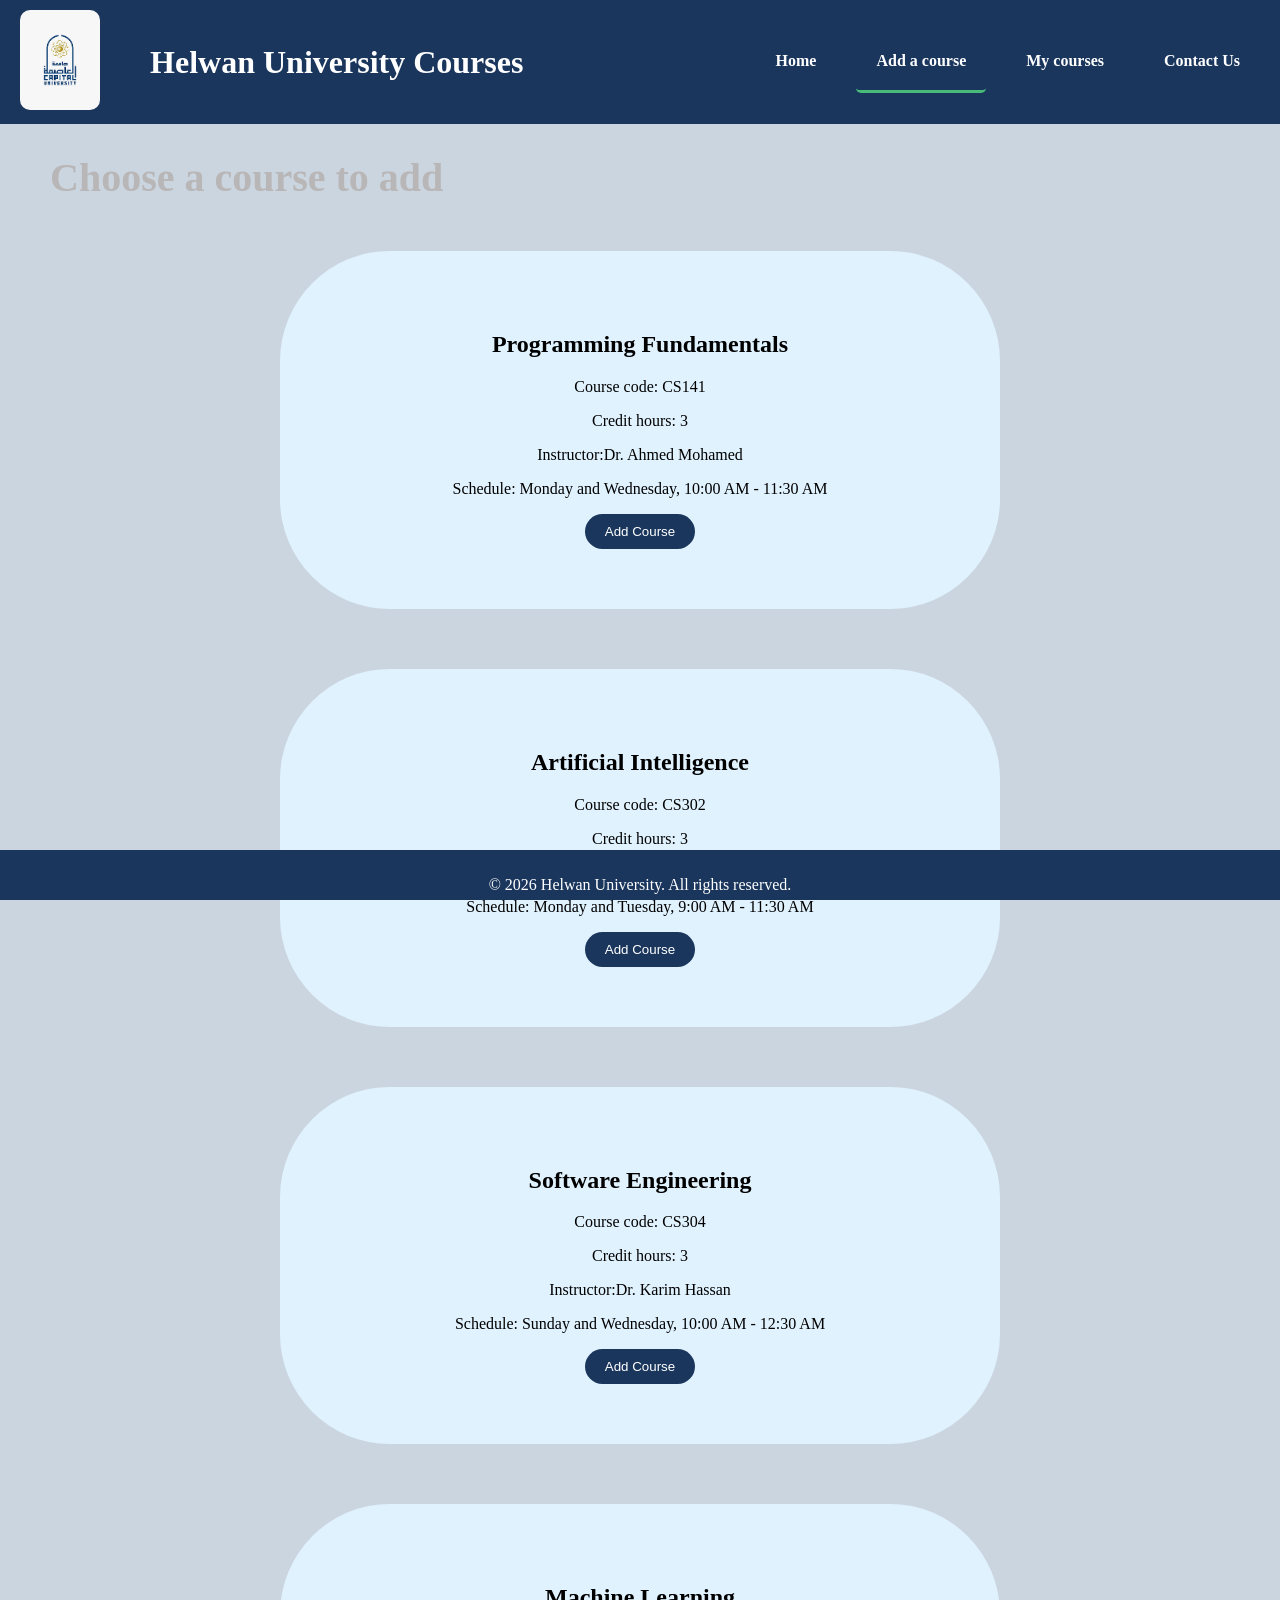
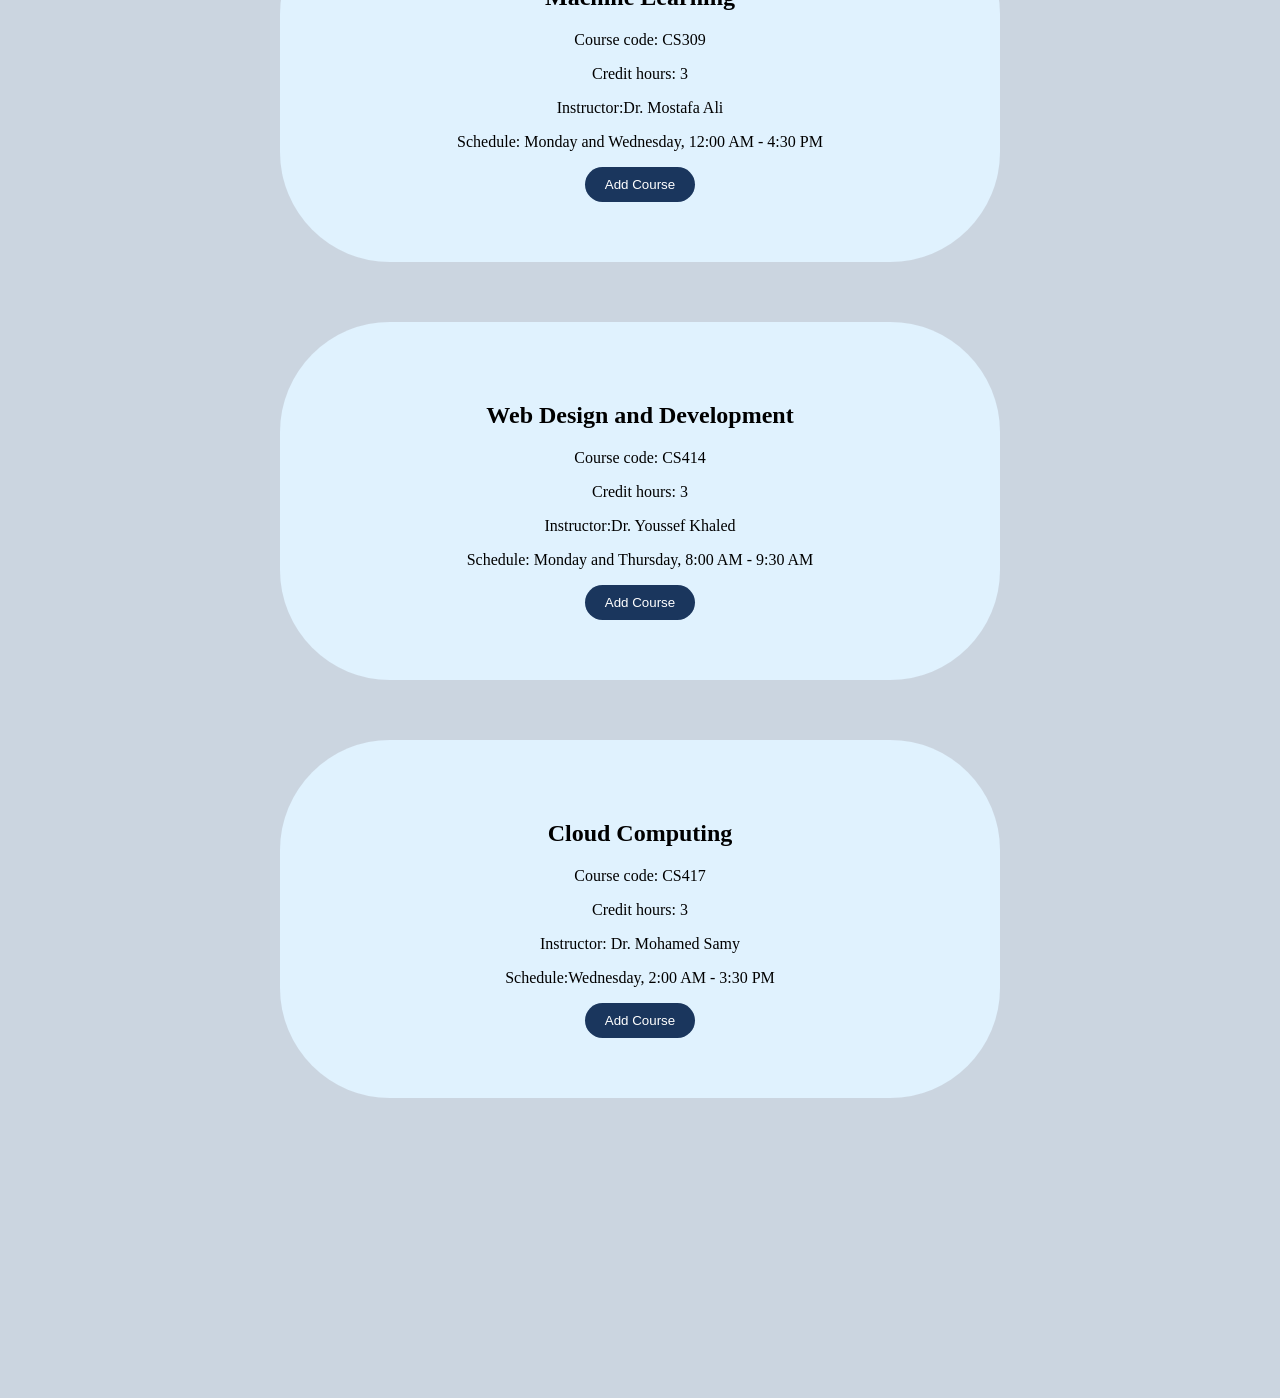
==== Add a Course.html @ 04a4eebd "Add files via upload" ====
<!DOCTYPE html>
<html>
<head>
    <title>Add a Course</title>
    <link rel = "stylesheet" href="Project css.css">
    <meta name="viewport" content="width=device-width, initial-scale=1.0">
    <meta charset="UTF-8">
</head>

<body id="Addacourse">
  <header class="header">
  <div class="logo">
    <a href="index.html"><img id="logo" src="images.png" alt="Helwan University Logo"></a>
  </div>
  <h1 class="title">Helwan University Courses</h1>
  <nav class="navigation">
    <ul>
      <li><a href="index.html">Home</a></li>
      <li><a href="Add a Course.html" class="active">Add a course</a></li>
      <li><a href="My courses.html">My courses</a></li>
      <li><a href="Contact Us.html">Contact Us</a></li>
    </ul>
  </nav>
</header>
  
  <h1 id="titleadd">Choose a course to add</h1>
        <div class="view">
      <div class="block">
        <h2>Programming Fundamentals</h2>
        <p>Course code: CS141</p>
        <p>Credit hours: 3</p>
        <p>Instructor:Dr. Ahmed Mohamed</p>
        <p>Schedule: Monday and Wednesday, 10:00 AM - 11:30 AM</p>
        <button class="add-button">Add Course</button>
        
      </div>
      <div class="block">
        <h2>Artificial Intelligence</h2>
        <p>Course code: CS302</p>
        <p>Credit hours: 3</p>
        <p>Instructor:Dr. Mahmoud Abdelrahman</p>
        <p>Schedule: Monday and Tuesday, 9:00 AM - 11:30 AM</p>
        <button class="add-button">Add Course</button>
      </div>
      <div class="block">
        <h2>Software Engineering</h2>
        <p>Course code: CS304</p>
        <p>Credit hours: 3</p>
        <p>Instructor:Dr. Karim Hassan</p>
        <p>Schedule: Sunday and Wednesday, 10:00 AM - 12:30 AM</p>
        <button class="add-button">Add Course</button>
      </div>
      <div class="block">
        <h2>Machine Learning</h2>
        <p>Course code: CS309</p>
        <p>Credit hours: 3</p>
        <p>Instructor:Dr. Mostafa Ali</p>
        <p>Schedule: Monday and Wednesday, 12:00 AM - 4:30 PM</p>
        <button class="add-button">Add Course</button>
      </div>
      <div class="block">
        <h2>Web Design and Development</h2>
        <p>Course code: CS414</p>
        <p>Credit hours: 3</p>
        <p>Instructor:Dr. Youssef Khaled</p>
        <p>Schedule: Monday and Thursday, 8:00 AM - 9:30 AM</p>
        <button class="add-button">Add Course</button>
      </div>
      <div class="block">
        <h2>Cloud Computing</h2>
        <p>Course code: CS417</p>
        <p>Credit hours: 3</p>
        <p>Instructor: Dr. Mohamed Samy </p>
        <p>Schedule:Wednesday, 2:00 AM - 3:30 PM</p>
        <button class="add-button">Add Course</button>
      </div>
    </div>
    
</body>
<footer>
    <p>&copy; 2026 Helwan University. All rights reserved.</p>
    </footer>
</html>
---- Project css.css ----
body{
    margin: 0px;
    margin-bottom: 300px;
    background-color:#cbd5e0;
}




  
h1   {
    color: white;
    font-size: clamp(21px, 4vw, 40px);
    font-weight: bold;
    margin-bottom: 20px;
    background-color:#1a365d  ;
    margin-top: 0px;
}


#titleadd {
     font-size: clamp(21px, 4vw, 40px);
    background-color: transparent;
    color: #b8b6b6;
    margin-left: clamp(10px, 5%, 50px);
    margin-top: 30px;
    margin-bottom: 30px;
}

.title {
  flex: 1;              
  text-align: left;
  margin-left: clamp(10px, 5%, 50px);
  margin-right: clamp(10px, 5%, 50px);
  margin-top: 0;
  margin-bottom: 0;
  font-size: clamp(19px, 4vw, 32px);
  font-weight: bold;
  color: white;
}
.navigation ul{
    list-style-type:none;
    background-color: #1a365d ;
    padding: 0%;
    margin: 0%;
    overflow: hidden;
    list-style: none;
    display: flex;
    gap: 20px;
    margin: 0;
    padding: 0;

}
.navigation li{
    
    margin: 0px;
    float: right;
}
.navigation a{
    text-decoration: none;
    color: white;
    padding: 20px;
    display: block;
    text-align: center;
    border-radius: 10px;
    transition: all 0.5s ease-in-out;
    font-weight: bold;

}
.navigation a:not(.active):hover{
    background-color: #48bb78;
    transition:ease-in 0.3s;

}
#pa {
    font-weight: bold;
    margin-bottom: 20px;
    text-align: center;
}
#h1 {
    font-size: clamp(21px, 4vw, 40px);
    font-weight: bold;
    
}

#content {
    background-color: #ffffff;
    text-align: center;
    padding: 20px;
    border-radius: 10px;
    max-width: 600px;
    display: flex;
    flex-direction: column;
    align-items: center;
    margin-top: 50px;
    margin-left: auto;
    margin-right: auto;
    transition: all 0.5s ease-in-out;
    animation: fadeIn 1.5s ease-in-out forwards;

}
#bt {
    cursor: pointer;
    width: 100px;
    border-radius: 30px;
        transition: all 0.5s ease-in-out;


}
#bar {
    width: clamp(150px, 80%, 300px);
    padding: 10px;
    border-radius: 30px;
    margin-right: clamp(10px, 3%, 40px);
    transition: all 0.5s ease-in-out;
}
#content:hover {
    background-color: rgb(255, 254, 254);
    transition: 0.5s;
    transform: scale(1.1);
    border-radius: 50px;
}   
#bt:hover {
    background-color: black;
    color: white;
    transition: 0.5s;
    transform: scale(1.1);
}
#bar:hover {
    transition: 0.5s;
    transform: scaleX(1.1);
}


#logo {
  height: 100px;
  width: auto;
}

.nav-links {
    display: flex;
    gap: 30px;
}

.header {
  background-color: #1a365d; 
  display: flex;
  align-items: center;
  justify-content: space-between;
  padding: 10px 20px;
}

.logo img {
  height: 60px;  
  width: auto;
  border-radius: 10px;
  transition: all 0.5s ease-in-out;
}
.logo :hover {
  transform: scale(1.07);
  transition: 0.3s ease-out;
}


.block {

  background-color: #e0f2fe ;
  padding: clamp(15px, 5%, 60px);
  border-radius: 110px;
  max-width: 600px;
  margin: 50px auto;
  text-align: center;
  transition: all 0.5s ease-in-out;
  margin-bottom: 60px;
}

.block:hover {
    background-color: #b8b6b6 ;
     transition: 0.5s;
    transform: scale(1.1);
    
    
}
#Addacourse {
    background-color:#cbd5e0;
}
@keyframes fadeIn {
    from {
        opacity: 0;
        transform: translateY(20px);
    }
    to {
        opacity: 1;
        transform: translateY(0);
    }
}

#contactus {
    background-color:#cbd5e0;
}
#contact-content {
    background-color:#ffffff ;
    padding: 20px;
    border-radius: 10px;
    max-width: 600px;
    margin: 50px auto;
    animation: fadeIn 1.5s ease-in-out forwards;
    transition: all 0.5s ease-in-out;
}
#contact-content:hover {
     transition: 0.5s;
    border-radius: 50px;
    
}
table {
  width: 80%;
  margin: 20px auto;
  border-collapse: collapse;
  font-family: Arial, sans-serif;
}

th, td {
  border: 3px solid #333;
  padding: 12px;
  text-align: center;
}

th {
  background-color: #1a365d;
  color: white;
}

tr {
  background-color: #f2f2f2;
}

tr:hover {
  background-color: #48bb78;
  transition: 0.3s ease;
}
.add-button {
  background-color: #1a365d;
  color: white;
  border: none;
  padding: 10px 20px;
  border-radius: 30px;
  cursor: pointer;
  transition: all 0.5s ease-in-out;
}
.add-button:hover {
  background-color: #0055aa;
  transition: 0.3s ease-in;
}
#or{
    font-size: clamp(16px, 3vw, 24px);
    font-weight: bold;
    text-align: center;
    margin: 20px 0;
    border-radius: 30px;
}
#contact-form {
    display: flex;
    flex-direction: column;
    gap: 15px;
    max-width: 400px;
    margin: 0 auto;
    background-color: #ffffff;
    border-radius: 10px;
    padding: 20px;
    animation: fadeIn 3s ease-in-out forwards;
    
}
input, textarea {
    padding: 10px;
    border-radius: 30px;
    border: 1px solid #000000;
    font-size: 14px;
    resize: none;
} 
label {
    font-weight: bold;

    
}
#add-more {
    background-color: #1a365d;
    color: white;
    border: none;
    padding: 10px 20px;
    border-radius: 30px;
    cursor: pointer;
    transition: all 0.5s ease-in-out;
}


#addmore {
    text-align: center;
    margin-top: 30px;
}
.navigation a.active{
  border-bottom: #48bb78 3px solid;
  transition: none;
  border-radius: 5px;

}

footer {
    background-color: #1a365d;
    color: white;
    text-align: center;
    justify-content: center;
    padding: 10px 0;
    position: fixed;
    width: 100%;
    height: 30px;
    bottom: 0;
}
@media (max-width: 1024px) {
  h1 { font-size: 32px; }
  .title { margin-left: 20px; margin-right: 20px; }
  .nav-links { gap: 15px; }
}
@media (max-width: 768px) {
  h1 { font-size: 24px; }
  .title { font-size: 24px; margin-left: 10px; }
  .navigation ul { flex-direction: column; }
  .nav-links { flex-direction: column; gap: 10px; }
  #bar { width: 100%; margin-right: 0; }
  #content { margin-left: 20px; margin-right: 20px; }
  .block { padding: 30px; }
  table { width: 100%; font-size: 12px; }
  th, td { padding: 8px; }
}
@media (max-width: 480px) {
  h1 { font-size: 19px; }
  .header { padding: 5px 10px; }
  .nav-links { gap: 5px; }
  .navigation a { padding: 5px; }
  #Addacourse h1 { margin-left: 10px; }
  .block { padding: 15px; border-radius: 500px; }
}
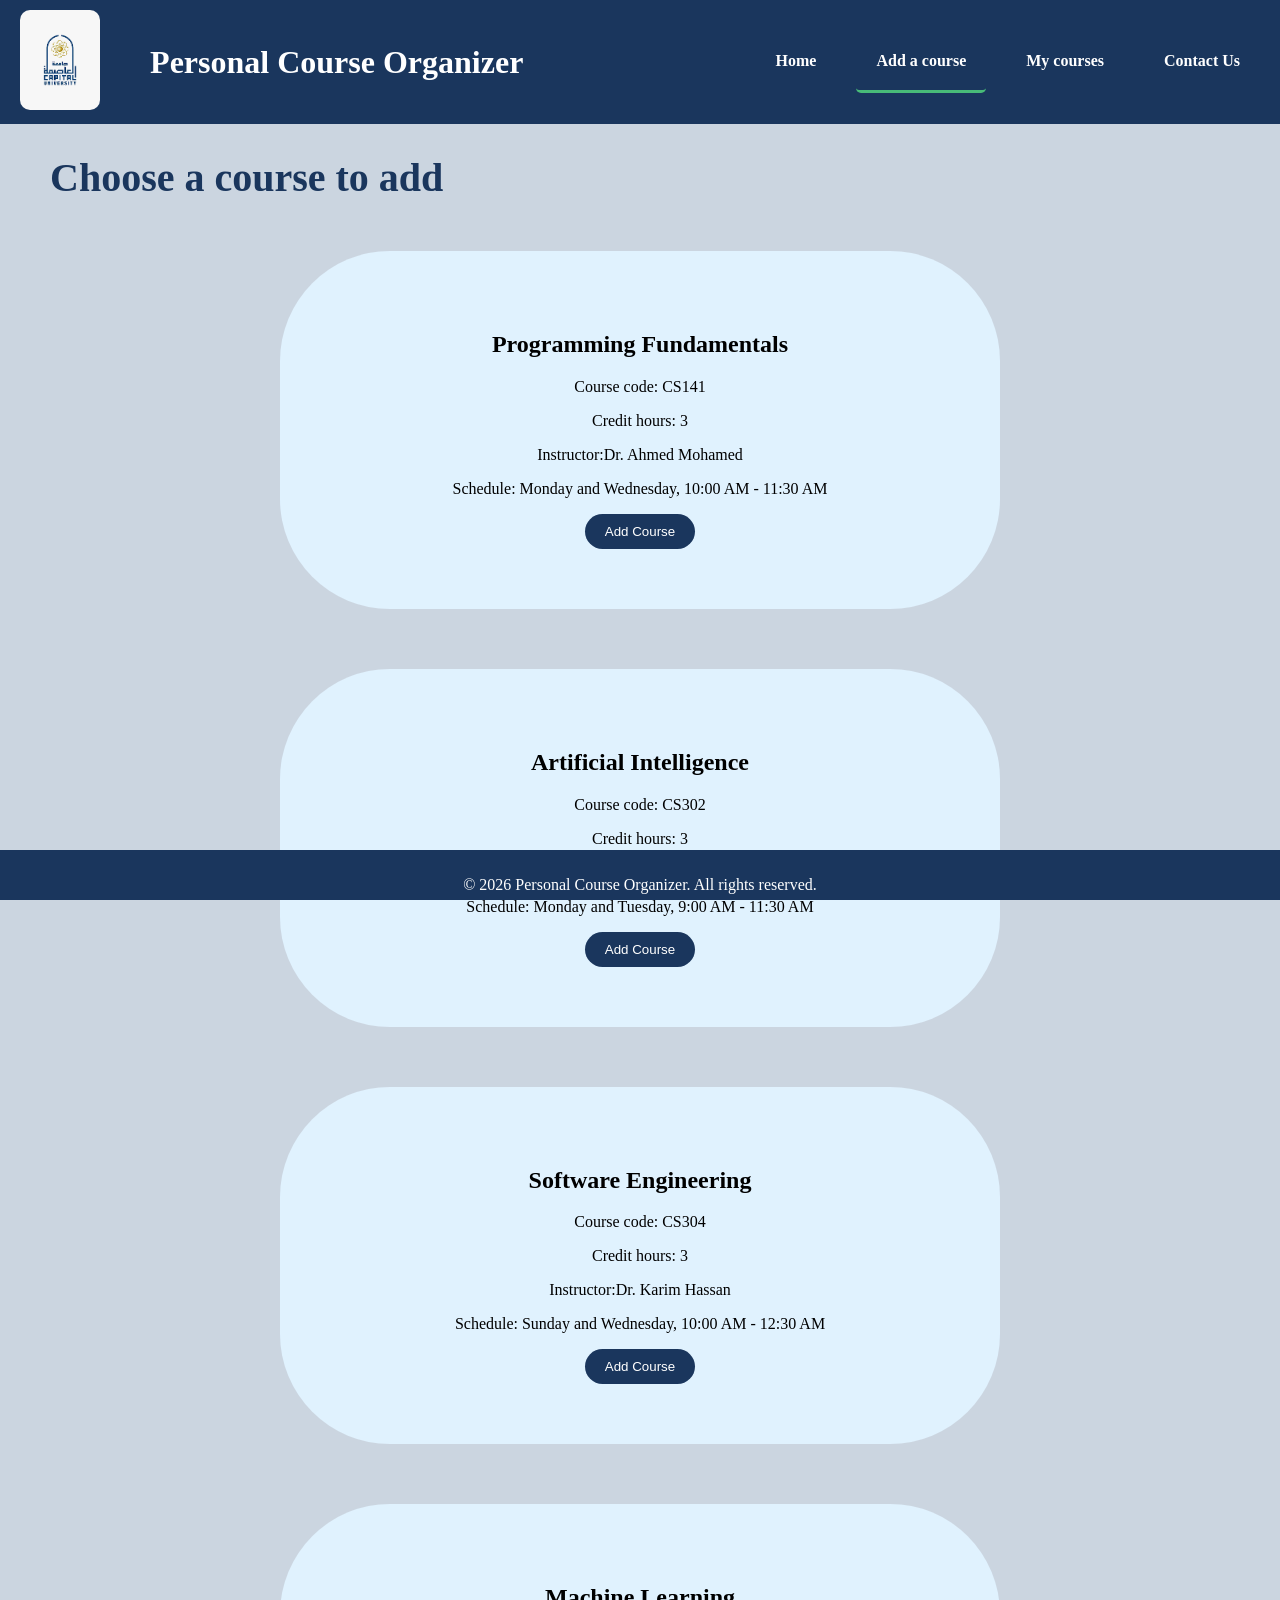
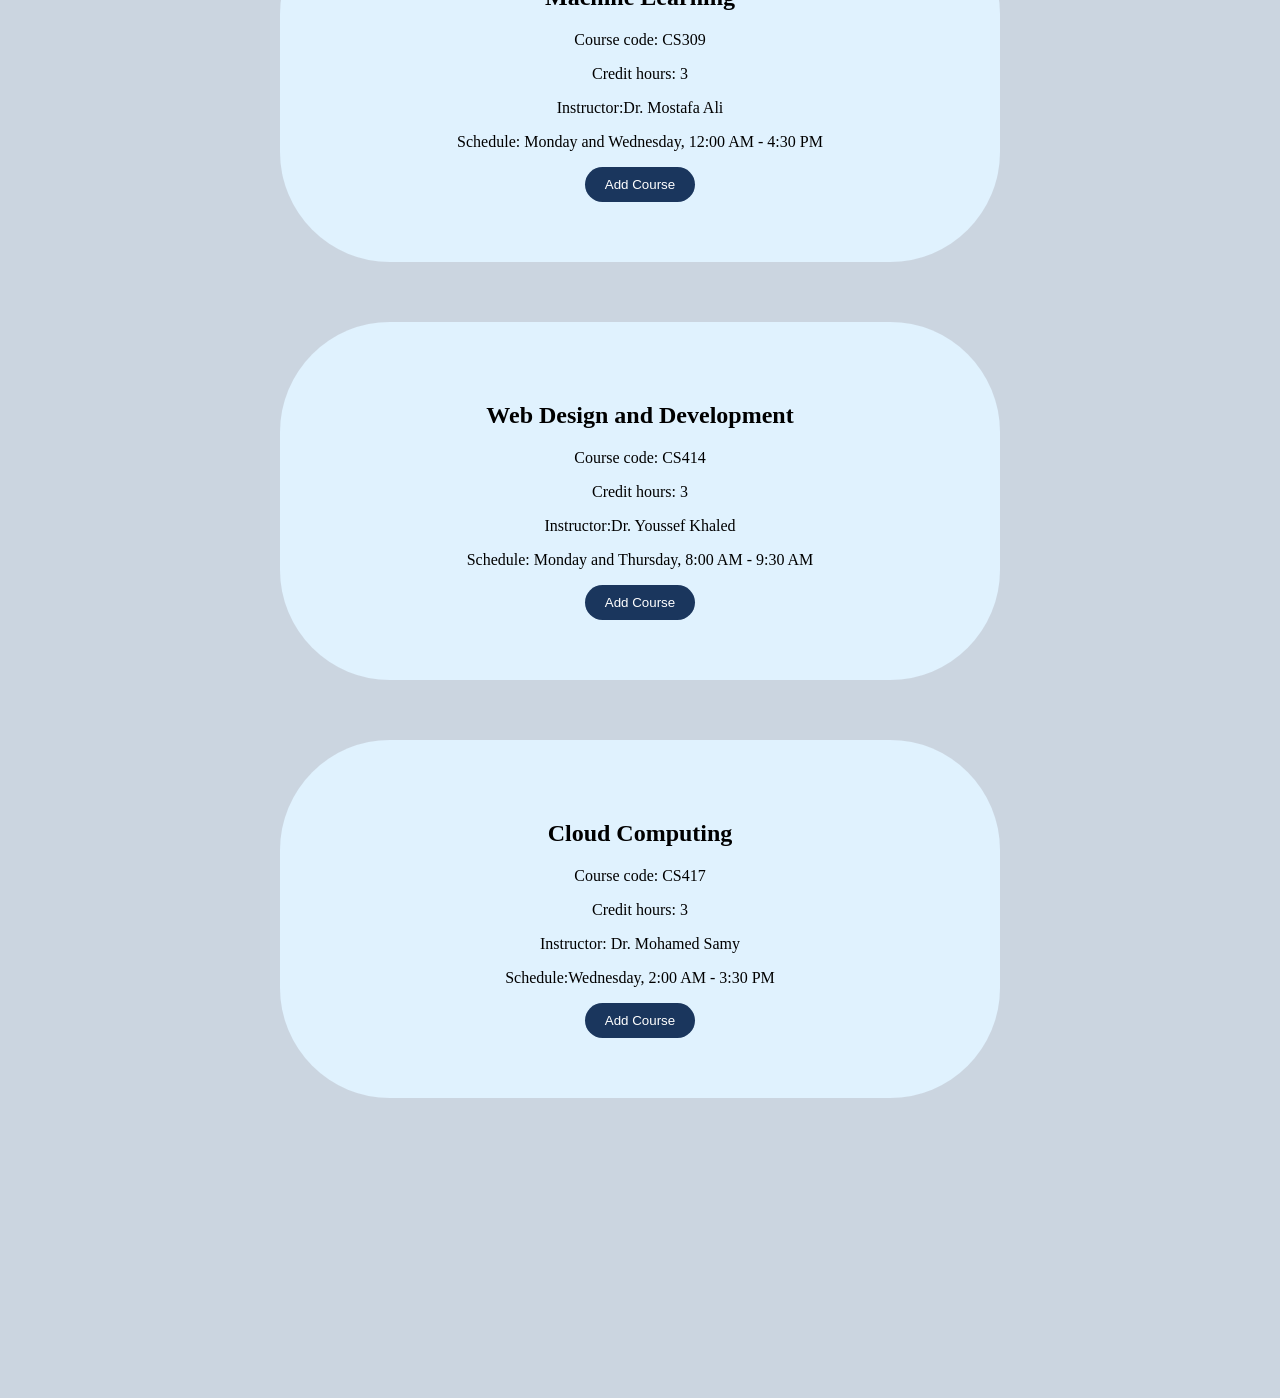
==== commit 74b5e78b: "Update Add a Course.html" ====
--- a/Add a Course.html
+++ b/Add a Course.html
@@ -12,7 +12,7 @@
   <div class="logo">
     <a href="index.html"><img id="logo" src="images.png" alt="Helwan University Logo"></a>
   </div>
-  <h1 class="title">Helwan University Courses</h1>
+  <h1 class="title">Personal Course Organizer</h1>
   <nav class="navigation">
     <ul>
       <li><a href="index.html">Home</a></li>
@@ -78,6 +78,6 @@
     
 </body>
 <footer>
-    <p>&copy; 2026 Helwan University. All rights reserved.</p>
+    <p>&copy; 2026 Personal Course Organizer. All rights reserved.</p>
     </footer>
-</html>+</html>
--- a/Project css.css
+++ b/Project css.css
@@ -22,7 +22,7 @@
 #titleadd {
      font-size: clamp(21px, 4vw, 40px);
     background-color: transparent;
-    color: #b8b6b6;
+    color: #1a365d;
     margin-left: clamp(10px, 5%, 50px);
     margin-top: 30px;
     margin-bottom: 30px;
